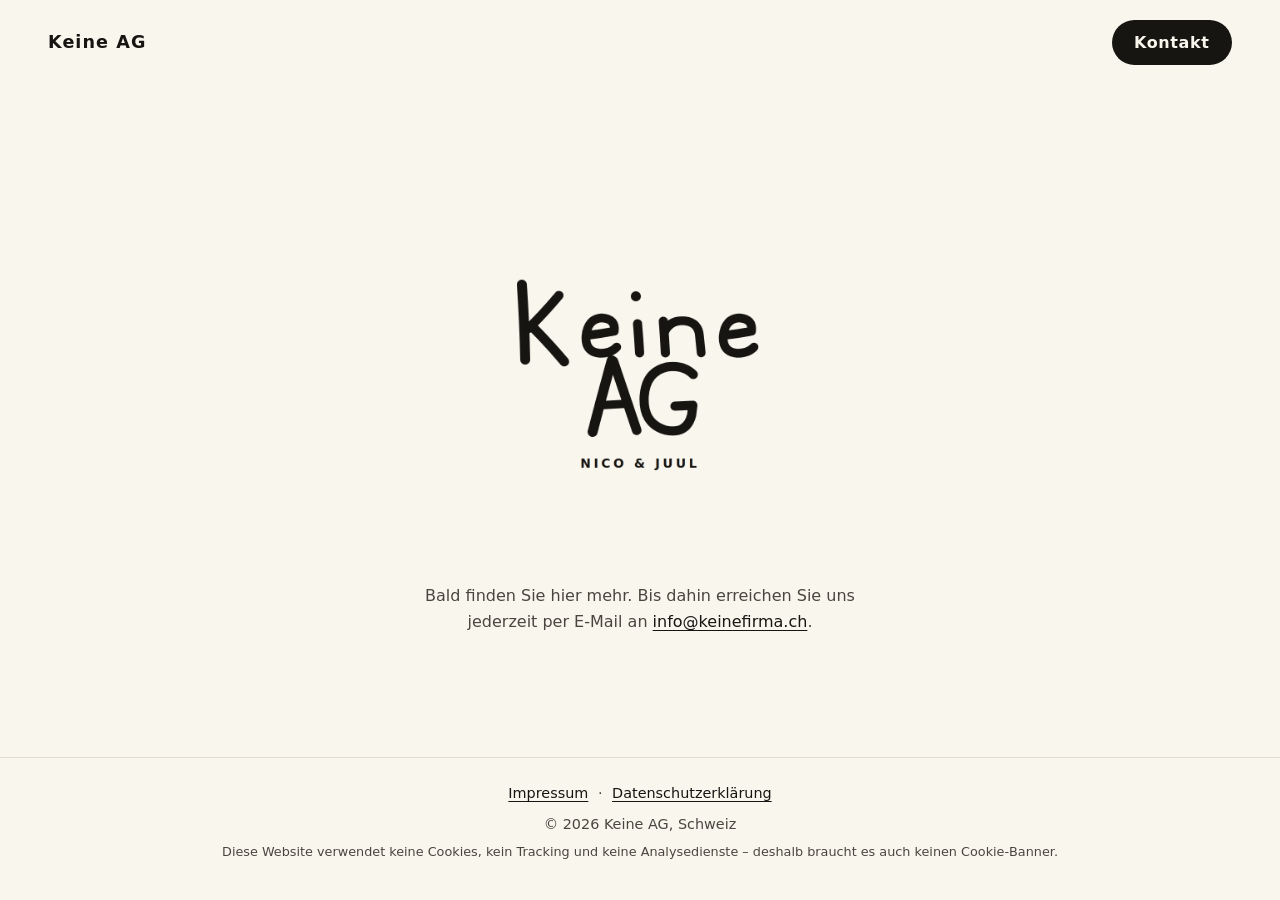
==== index.html @ 58c53b18 "Add Keine AG landing page with CH/EU-compliant footer and Pages staging deploy Static, cookie-free l" ====
<!DOCTYPE html>
<html lang="de-CH">
<head>
  <meta charset="utf-8">
  <meta http-equiv="Content-Security-Policy"
        content="default-src 'none'; img-src 'self'; style-src 'self'; base-uri 'none'; form-action 'none'">
  <meta name="viewport" content="width=device-width, initial-scale=1">
  <meta name="referrer" content="no-referrer">
  <meta name="color-scheme" content="light">
  <meta name="description" content="Keine AG – Nico &amp; Juul. Kontakt: info@keinefirma.ch">
  <title>Keine AG</title>
  <link rel="icon" href="assets/logo.png" type="image/png">
  <link rel="stylesheet" href="styles.css">
</head>
<body>
  <header class="site-header">
    <a class="brand" href="index.html">Keine&nbsp;AG</a>
    <a class="button" href="mailto:info@keinefirma.ch">Kontakt</a>
  </header>

  <main class="hero">
    <h1 class="visually-hidden">Keine AG – Nico &amp; Juul</h1>
    <img class="logo" src="assets/logo.png" width="1000" height="1000"
         alt="Keine AG – Nico &amp; Juul">
    <p class="tagline">Bald finden Sie hier mehr. Bis dahin erreichen Sie uns
       jederzeit per E‑Mail an
       <a href="mailto:info@keinefirma.ch">info@keinefirma.ch</a>.</p>
  </main>

  <footer class="site-footer">
    <nav class="footer-nav" aria-label="Rechtliches">
      <a href="impressum.html">Impressum</a>
      <span aria-hidden="true">·</span>
      <a href="datenschutz.html">Datenschutzerklärung</a>
    </nav>
    <p>© 2026 Keine AG, Schweiz</p>
    <p class="footer-note">Diese Website verwendet keine Cookies, kein Tracking
       und keine Analysedienste – deshalb braucht es auch keinen Cookie‑Banner.</p>
  </footer>
</body>
</html>
---- styles.css ----
:root {
  --paper: #F9F6EE;
  --ink: #171512;
  --ink-soft: #4a463f;
  --line: #e3ddcf;
  --maxw: 44rem;
}

* { box-sizing: border-box; }

html { height: 100%; }

body {
  margin: 0;
  min-height: 100%;
  display: flex;
  flex-direction: column;
  background: var(--paper);
  color: var(--ink);
  font-family: system-ui, -apple-system, "Segoe UI", Roboto, "Helvetica Neue",
               Arial, sans-serif;
  line-height: 1.6;
  -webkit-font-smoothing: antialiased;
}

a { color: var(--ink); text-decoration-thickness: 1px; text-underline-offset: 3px; }

a:focus-visible, .button:focus-visible {
  outline: 3px solid var(--ink);
  outline-offset: 3px;
}

/* Header */
.site-header {
  display: flex;
  align-items: center;
  justify-content: space-between;
  gap: 1rem;
  padding: 1.25rem clamp(1.25rem, 4vw, 3rem);
}

.brand {
  font-weight: 700;
  font-size: 1.1rem;
  letter-spacing: 0.06em;
  text-decoration: none;
}

.button {
  display: inline-block;
  background: var(--ink);
  color: var(--paper);
  text-decoration: none;
  font-weight: 600;
  letter-spacing: 0.04em;
  padding: 0.6rem 1.4rem;
  border-radius: 999px;
  transition: opacity 120ms ease;
}

.button:hover { opacity: 0.82; }

/* Hero */
.hero {
  flex: 1;
  display: flex;
  flex-direction: column;
  align-items: center;
  justify-content: center;
  text-align: center;
  padding: 1rem clamp(1.25rem, 4vw, 3rem) 3rem;
}

.logo {
  width: min(26rem, 82vw);
  height: auto;
}

.tagline {
  max-width: 30rem;
  color: var(--ink-soft);
  margin-top: 0.5rem;
}

/* Footer */
.site-footer {
  border-top: 1px solid var(--line);
  padding: 1.5rem clamp(1.25rem, 4vw, 3rem) 2rem;
  text-align: center;
  font-size: 0.9rem;
  color: var(--ink-soft);
}

.site-footer p { margin: 0.35rem 0; }

.footer-nav { display: flex; justify-content: center; gap: 0.6rem; margin-bottom: 0.5rem; }

.footer-note { font-size: 0.8rem; }

/* Legal pages */
.legal {
  width: 100%;
  max-width: var(--maxw);
  margin: 0 auto;
  padding: 1rem clamp(1.25rem, 4vw, 3rem) 4rem;
}

.legal h1 { font-size: 1.9rem; line-height: 1.25; margin: 1.5rem 0 0.5rem; }

.legal h2 { font-size: 1.2rem; margin: 2rem 0 0.4rem; }

.legal p, .legal ul { margin: 0.5rem 0; color: var(--ink-soft); }

.legal .updated { font-size: 0.85rem; }

.placeholder {
  background: #f1e9d8;
  border-radius: 4px;
  padding: 0 0.3rem;
  font-style: italic;
}

/* Utilities */
.visually-hidden {
  position: absolute;
  width: 1px; height: 1px;
  margin: -1px; padding: 0;
  overflow: hidden;
  clip: rect(0 0 0 0);
  white-space: nowrap;
  border: 0;
}
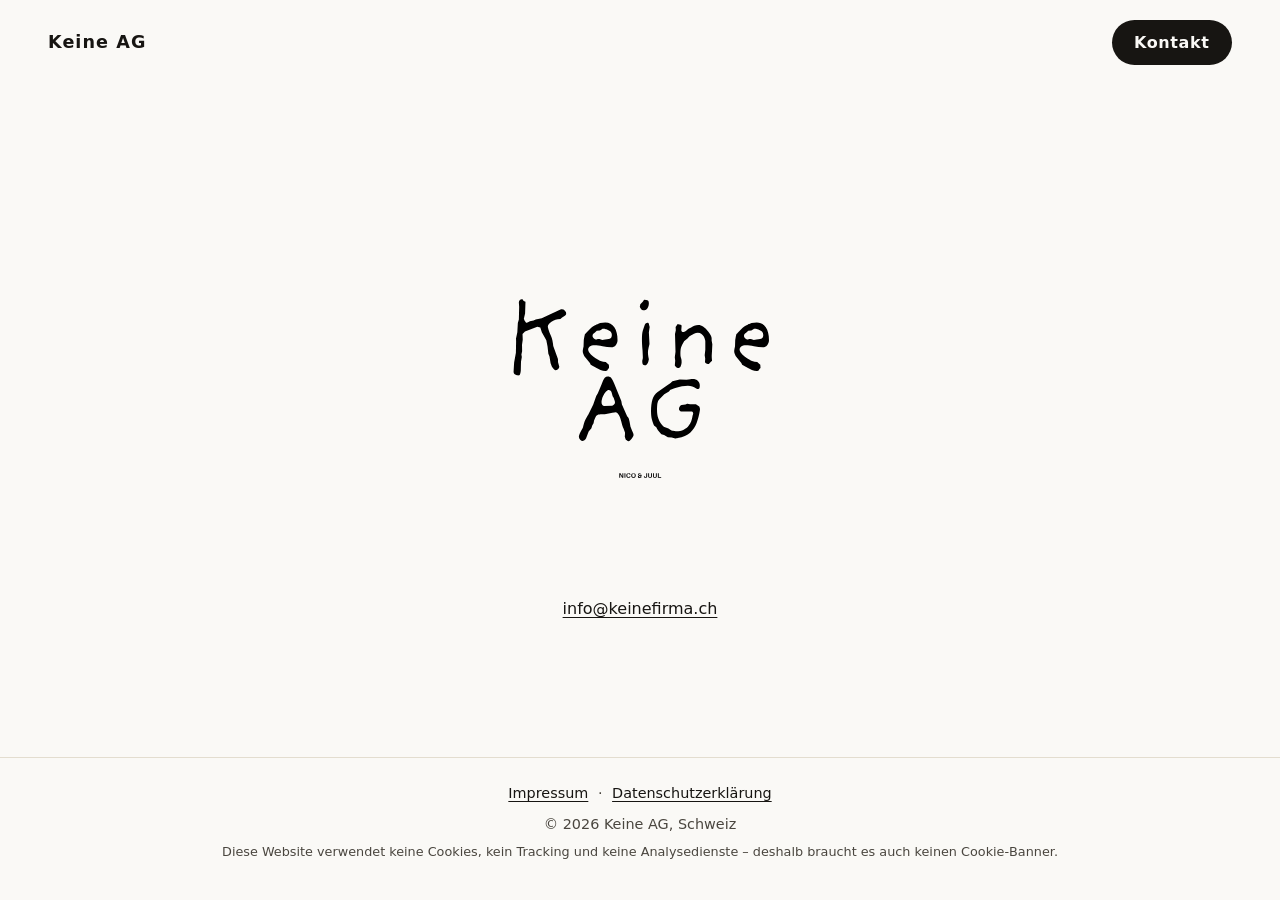
==== commit 7d23a72a: "Use original logo SVG, reduce tagline to email, make deploy manual-only Replace the placeholder PNG " ====
--- a/index.html
+++ b/index.html
@@ -9,7 +9,7 @@
   <meta name="color-scheme" content="light">
   <meta name="description" content="Keine AG – Nico &amp; Juul. Kontakt: info@keinefirma.ch">
   <title>Keine AG</title>
-  <link rel="icon" href="assets/logo.png" type="image/png">
+  <link rel="icon" href="assets/logo.svg" type="image/svg+xml">
   <link rel="stylesheet" href="styles.css">
 </head>
 <body>
@@ -20,11 +20,9 @@
 
   <main class="hero">
     <h1 class="visually-hidden">Keine AG – Nico &amp; Juul</h1>
-    <img class="logo" src="assets/logo.png" width="1000" height="1000"
+    <img class="logo" src="assets/logo.svg" width="2000" height="2000"
          alt="Keine AG – Nico &amp; Juul">
-    <p class="tagline">Bald finden Sie hier mehr. Bis dahin erreichen Sie uns
-       jederzeit per E‑Mail an
-       <a href="mailto:info@keinefirma.ch">info@keinefirma.ch</a>.</p>
+    <p class="tagline"><a href="mailto:info@keinefirma.ch">info@keinefirma.ch</a></p>
   </main>
 
   <footer class="site-footer">
--- a/styles.css
+++ b/styles.css
@@ -1,5 +1,5 @@
 :root {
-  --paper: #F9F6EE;
+  --paper: #faf9f6;
   --ink: #171512;
   --ink-soft: #4a463f;
   --line: #e3ddcf;
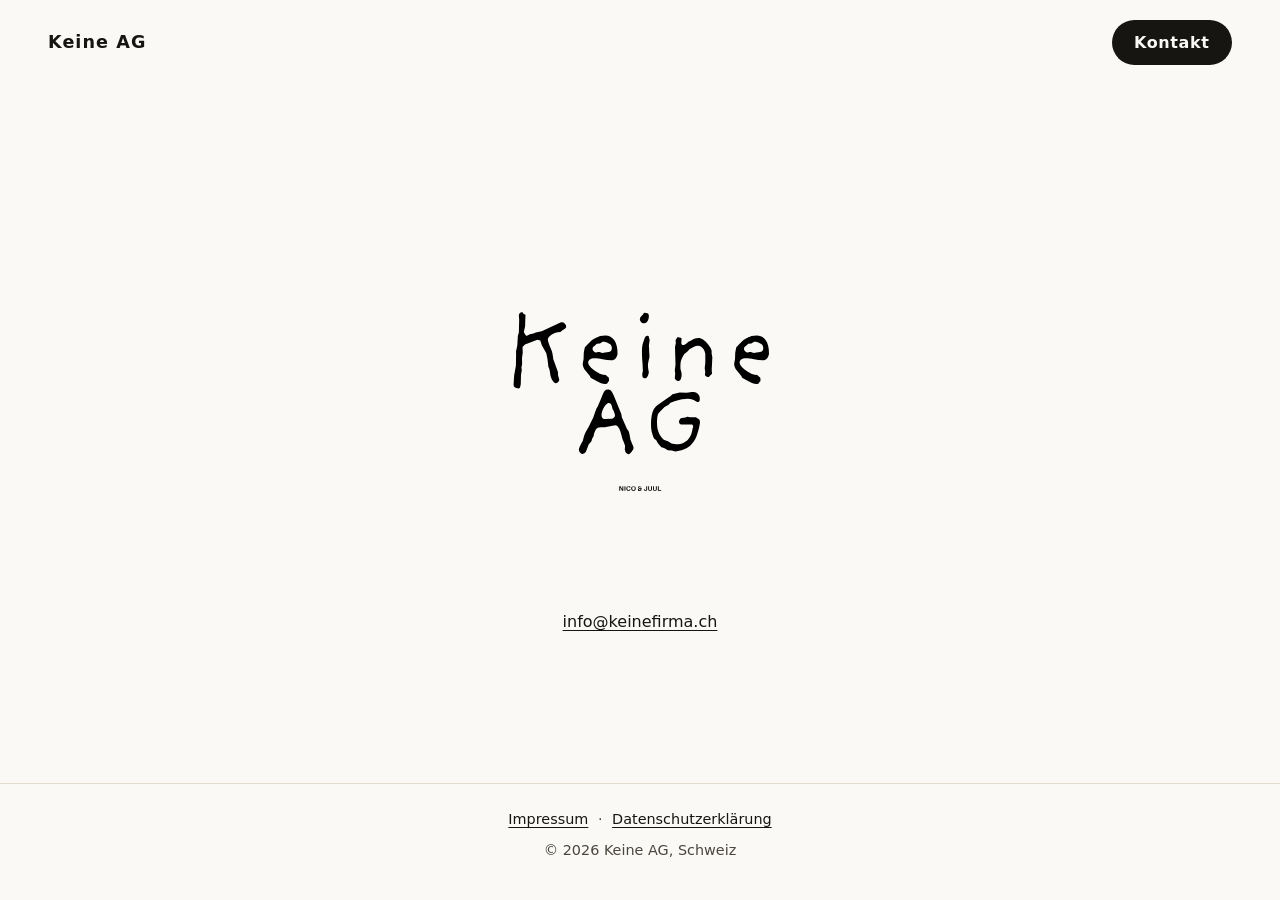
==== commit 1737951c: "Move cookie notice into privacy policy only, enable auto-deploy on push Remove the cookie/no-banner " ====
--- a/index.html
+++ b/index.html
@@ -32,8 +32,6 @@
       <a href="datenschutz.html">Datenschutzerklärung</a>
     </nav>
     <p>© 2026 Keine AG, Schweiz</p>
-    <p class="footer-note">Diese Website verwendet keine Cookies, kein Tracking
-       und keine Analysedienste – deshalb braucht es auch keinen Cookie‑Banner.</p>
   </footer>
 </body>
 </html>
--- a/styles.css
+++ b/styles.css
@@ -95,8 +95,6 @@
 
 .footer-nav { display: flex; justify-content: center; gap: 0.6rem; margin-bottom: 0.5rem; }
 
-.footer-note { font-size: 0.8rem; }
-
 /* Legal pages */
 .legal {
   width: 100%;
